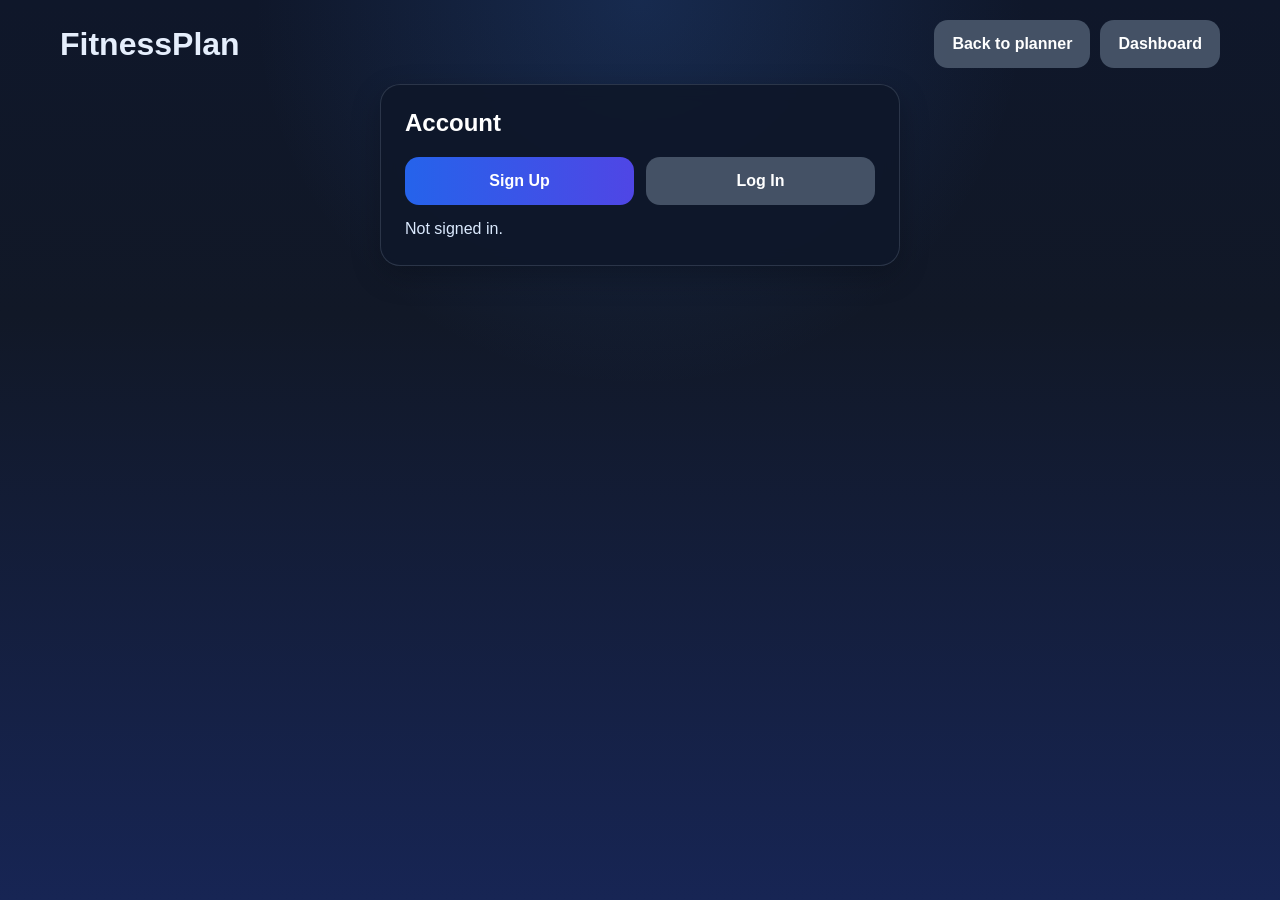
==== account-test.html @ eeb0fcbd "Add files via upload" ====
<!DOCTYPE html>
<html lang="en">
<head>
  <meta charset="UTF-8" />
  <meta name="viewport" content="width=device-width, initial-scale=1.0" />
  <title>FitnessPlan Account</title>
  <link rel="stylesheet" href="style.css" />
</head>
<body>
  <header class="topbar">
    <div class="brand">FitnessPlan</div>
    <div class="topbar-actions">
      <a class="nav-btn secondary" href="./index.html?planner=1">Back to planner</a>
      <a class="nav-btn secondary" href="./dashboard.html">Dashboard</a>
    </div>
  </header>

  <main class="account-wrap">
    <section class="card" id="homeCard">
      <h2>Account</h2>
      <div class="button-row">
        <button type="button" id="showSignup">Sign Up</button>
        <button type="button" class="secondary" id="showLogin">Log In</button>
      </div>
      <div class="status-line" id="statusText">Not signed in.</div>
    </section>

    <section class="card hidden" id="signupCard">
      <h2>Create your account</h2>

      <label>Username</label>
      <input id="signupName" type="text" placeholder="Username" />

      <label>Email</label>
      <input id="signupEmail" type="email" placeholder="Email" />

      <label>Password</label>
      <input id="signupPassword" type="password" placeholder="Password" />

      <label>Date of birth</label>
      <input id="signupDob" type="text" inputmode="numeric" placeholder="YYYY-MM-DD" />

      <div class="button-row">
        <button type="button" id="signupBtn">Create Account</button>
        <button type="button" class="secondary" id="back1">Back</button>
      </div>
    </section>

    <section class="card hidden" id="loginCard">
      <h2>Welcome back</h2>

      <label>Email</label>
      <input id="loginEmail" type="email" placeholder="Email" />

      <label>Password</label>
      <input id="loginPassword" type="password" placeholder="Password" />

      <div class="button-row">
        <button type="button" id="loginBtn">Log In</button>
        <button type="button" class="secondary" id="back2">Back</button>
      </div>
    </section>
  </main>

  <script>
  document.addEventListener("DOMContentLoaded", () => {
  const API = "https://fitnessplan-backend.cosmowind2013.workers.dev";

  const homeCard = document.getElementById("homeCard");
  const signupCard = document.getElementById("signupCard");
  const loginCard = document.getElementById("loginCard");
  const statusText = document.getElementById("statusText");

  const showSignupBtn = document.getElementById("showSignup");
  const showLoginBtn = document.getElementById("showLogin");
  const signupBtn = document.getElementById("signupBtn");
  const loginBtn = document.getElementById("loginBtn");
  const back1Btn = document.getElementById("back1");
  const back2Btn = document.getElementById("back2");

  function setStatus(message, type = "") {
    statusText.textContent = message;
    statusText.className = "status-line";
    if (type) statusText.classList.add(type);
  }

  function normalizeDateInput(value) {
    const digits = value.replace(/\D/g, "").slice(0, 8);
    if (digits.length <= 4) return digits;
    if (digits.length <= 6) return `${digits.slice(0, 4)}-${digits.slice(4)}`;
    return `${digits.slice(0, 4)}-${digits.slice(4, 6)}-${digits.slice(6, 8)}`;
  }

  async function apiRequest(path, body, token = "") {
    const headers = {
      "Content-Type": "application/json"
    };

    if (token) {
      headers.Authorization = `Bearer ${token}`;
    }

    const response = await fetch(`${API}${path}`, {
      method: "POST",
      headers,
      body: JSON.stringify(body)
    });

    const text = await response.text();

    let data;
    try {
      data = JSON.parse(text);
    } catch {
      data = {
        ok: false,
        error: text || `Request failed with status ${response.status}`
      };
    }

    return data;
  }

  async function trySavePendingPlan() {
    const pendingRaw = localStorage.getItem("fitnessplan_pending_plan");
    const token = localStorage.getItem("fitnessplan_token");

    if (!pendingRaw) return;

    try {
      const pending = JSON.parse(pendingRaw);

      localStorage.setItem("fitnessplan_latest_plan", JSON.stringify(pending.plan));

      if (!token) return;

      const data = await apiRequest(
        "/save-plan",
        {
          planName: pending.planName,
          startDate: pending.startDate,
          plan: pending.plan
        },
        token
      );

      if (data.ok) {
        localStorage.removeItem("fitnessplan_pending_plan");
      }
    } catch {
      // Keep local saved plan even if backend save fails.
    }
  }

  async function finishAuth(data, message) {
    localStorage.setItem("fitnessplan_token", data.token);
    localStorage.setItem("fitnessplan_user", JSON.stringify(data.user));

    setStatus(message, "ok");

    await trySavePendingPlan();

    window.location.href = "./dashboard.html";
  }

  showSignupBtn.addEventListener("click", () => {
    homeCard.classList.add("hidden");
    signupCard.classList.remove("hidden");
    loginCard.classList.add("hidden");
    setStatus("Create your account.");
  });

  showLoginBtn.addEventListener("click", () => {
    homeCard.classList.add("hidden");
    signupCard.classList.add("hidden");
    loginCard.classList.remove("hidden");
    setStatus("Log in to your account.");
  });

  back1Btn.addEventListener("click", () => {
    signupCard.classList.add("hidden");
    loginCard.classList.add("hidden");
    homeCard.classList.remove("hidden");
    setStatus("Not signed in.");
  });

  back2Btn.addEventListener("click", () => {
    signupCard.classList.add("hidden");
    loginCard.classList.add("hidden");
    homeCard.classList.remove("hidden");
    setStatus("Not signed in.");
  });

  const signupDob = document.getElementById("signupDob");
  signupDob.addEventListener("input", (e) => {
    e.target.value = normalizeDateInput(e.target.value);
  });

  signupBtn.addEventListener("click", async () => {
    setStatus("Creating account...");

    const displayName = document.getElementById("signupName").value.trim();
    const email = document.getElementById("signupEmail").value.trim();
    const password = document.getElementById("signupPassword").value;
    const dob = document.getElementById("signupDob").value.trim();

    if (!displayName || !email || !password || !dob) {
      setStatus("Please fill out username, email, password, and date of birth.", "bad");
      return;
    }

    try {
      const data = await apiRequest("/signup", {
        displayName,
        email,
        password,
        dob
      });

      if (data.ok) {
        await finishAuth(data, `Account created. Signed in as ${data.user.username}.`);
        return;
      }

      setStatus(data.details || data.error || "Signup failed.", "bad");
    } catch (error) {
      setStatus(`Signup failed: ${error.message}`, "bad");
    }
  });

  loginBtn.addEventListener("click", async () => {
    setStatus("Logging in...");

    const email = document.getElementById("loginEmail").value.trim();
    const password = document.getElementById("loginPassword").value;

    if (!email || !password) {
      setStatus("Please enter email and password.", "bad");
      return;
    }

    try {
      const data = await apiRequest("/login", {
        email,
        password
      });

      if (data.ok) {
        await finishAuth(data, `Logged in as ${data.user.username}.`);
        return;
      }

      setStatus(data.details || data.error || "Login failed.", "bad");
    } catch (error) {
      setStatus(`Login failed: ${error.message}`, "bad");
    }
  });

  document.getElementById("signupPassword").addEventListener("keydown", (e) => {
    if (e.key === "Enter") {
      signupBtn.click();
    }
  });

  document.getElementById("signupDob").addEventListener("keydown", (e) => {
    if (e.key === "Enter") {
      signupBtn.click();
    }
  });

  document.getElementById("loginPassword").addEventListener("keydown", (e) => {
    if (e.key === "Enter") {
      loginBtn.click();
    }
  });

  const savedUserRaw = localStorage.getItem("fitnessplan_user");
  if (savedUserRaw) {
    try {
      const user = JSON.parse(savedUserRaw);
      setStatus(`Already signed in as ${user.username}.`, "ok");
    } catch {
      setStatus("Not signed in.");
    }
  }
});
</script src="account.js?v=10"></script>
</body>
</html>
---- style.css ----
:root {
  --bg1: #0f172a;
  --bg2: #111827;
  --bg3: #172554;
  --panel: rgba(15, 23, 42, 0.92);
  --panel-2: rgba(30, 41, 59, 0.9);
  --line: rgba(148, 163, 184, 0.22);
  --text: #e5eefc;
  --muted: #cbd5e1;
  --blue: #2563eb;
  --blue2: #4f46e5;
  --ok: #86efac;
  --bad: #fecaca;
  --chip: rgba(59, 130, 246, 0.18);
}

* {
  box-sizing: border-box;
}

html,
body {
  margin: 0;
  padding: 0;
}

body {
  font-family: Arial, sans-serif;
  background:
    radial-gradient(circle at top, rgba(59, 130, 246, 0.18), transparent 35%),
    linear-gradient(180deg, var(--bg1) 0%, var(--bg2) 35%, var(--bg3) 100%);
  color: var(--text);
  min-height: 100vh;
}

a {
  color: inherit;
  text-decoration: none;
}

.topbar {
  max-width: 1200px;
  margin: 0 auto;
  padding: 20px 20px 8px;
  display: flex;
  justify-content: space-between;
  align-items: center;
  gap: 14px;
}

.brand {
  font-size: 2rem;
  font-weight: 800;
  line-height: 1;
}

.topbar-actions {
  display: flex;
  gap: 10px;
  flex-wrap: wrap;
}

.nav-btn,
button {
  border: none;
  border-radius: 14px;
  background: linear-gradient(90deg, var(--blue), var(--blue2));
  color: white;
  padding: 13px 18px;
  font-weight: 700;
  cursor: pointer;
  display: inline-flex;
  justify-content: center;
  align-items: center;
  font-size: 1rem;
  min-height: 48px;
}

.nav-btn.secondary,
button.secondary {
  background: rgba(71, 85, 105, 0.95);
}

.container {
  max-width: 1200px;
  margin: 0 auto;
  padding: 8px 20px 40px;
}

.card {
  background: var(--panel);
  border: 1px solid var(--line);
  border-radius: 20px;
  padding: 24px;
  margin-bottom: 18px;
  box-shadow: 0 10px 30px rgba(0, 0, 0, 0.24);
  backdrop-filter: blur(8px);
}

.hero h1,
h2,
h3,
h4 {
  margin-top: 0;
  color: white;
}

.hero h1 {
  font-size: 3rem;
  margin-bottom: 12px;
}

.hero-text,
.helper {
  color: var(--muted);
  line-height: 1.6;
  margin: 0;
}

.progress-wrap {
  margin-bottom: 18px;
}

.progress-label {
  margin-bottom: 8px;
  color: #93c5fd;
  font-weight: 700;
  text-align: center;
}

.progress-bar {
  height: 10px;
  background: rgba(148, 163, 184, 0.25);
  border-radius: 999px;
  overflow: hidden;
}

.progress-bar.large {
  height: 14px;
}

.progress-fill {
  height: 100%;
  width: 10%;
  background: linear-gradient(90deg, #38bdf8, #6366f1);
  border-radius: 999px;
  transition: width 0.25s ease;
}

.step {
  display: none;
}

.step.active {
  display: block;
}

label {
  display: block;
  font-weight: 700;
  margin-bottom: 8px;
}

input,
select,
textarea {
  width: 100%;
  padding: 14px;
  margin-bottom: 14px;
  border-radius: 14px;
  border: 1px solid rgba(148, 163, 184, 0.35);
  background: rgba(15, 23, 42, 0.95);
  color: white;
  font-size: 1rem;
}

.choice-grid {
  display: grid;
  grid-template-columns: repeat(2, minmax(0, 1fr));
  gap: 12px;
}

.choice-card {
  display: flex;
  align-items: center;
  gap: 10px;
  background: var(--panel-2);
  border: 1px solid rgba(96, 165, 250, 0.18);
  border-radius: 16px;
  padding: 14px;
  cursor: pointer;
  min-height: 60px;
}

.choice-card input {
  width: auto;
  margin: 0;
  accent-color: #38bdf8;
  transform: scale(1.08);
}

.checkbox-row {
  display: grid;
  grid-template-columns: 22px 1fr;
  gap: 12px;
  align-items: start;
  background: rgba(30, 41, 59, 0.65);
  border: 1px solid rgba(96, 165, 250, 0.15);
  border-radius: 16px;
  padding: 14px 16px;
  margin-top: 10px;
}

.checkbox-row input {
  width: 18px;
  height: 18px;
  margin: 2px 0 0 0;
  accent-color: #38bdf8;
}

.checkbox-row span {
  display: block;
  line-height: 1.45;
  color: white;
  font-weight: 700;
}

.button-row {
  display: flex;
  gap: 12px;
  margin-top: 20px;
}

.button-row.single {
  display: block;
}

.button-row.single button {
  width: 100%;
}

.button-row button {
  flex: 1;
}

.error-box {
  background: rgba(127, 29, 29, 0.78);
  border: 1px solid rgba(248, 113, 113, 0.42);
  color: var(--bad);
  padding: 12px 14px;
  border-radius: 14px;
  margin-bottom: 16px;
  white-space: pre-wrap;
}

.hidden {
  display: none !important;
}

.result-header {
  display: flex;
  justify-content: space-between;
  gap: 12px;
  align-items: flex-start;
}

.result-actions {
  display: flex;
  gap: 10px;
  flex-wrap: wrap;
}

.summary-box {
  background: rgba(15, 23, 42, 0.78);
  border: 1px solid rgba(148, 163, 184, 0.18);
  border-radius: 16px;
  padding: 14px;
  line-height: 1.7;
  white-space: pre-wrap;
}

.plan-section {
  margin-top: 20px;
}

.plan-section ul {
  line-height: 1.7;
  color: #dbeafe;
}

.schedule-grid {
  display: grid;
  grid-template-columns: repeat(2, minmax(0, 1fr));
  gap: 14px;
}

.day-card {
  background: rgba(30, 41, 59, 0.88);
  border: 1px solid rgba(96, 165, 250, 0.18);
  border-radius: 18px;
  padding: 16px;
}

.day-card.rest {
  border-color: rgba(148, 163, 184, 0.18);
}

.day-top {
  display: flex;
  justify-content: space-between;
  gap: 12px;
  align-items: flex-start;
  margin-bottom: 12px;
}

.day-date {
  font-weight: 700;
}

.badge {
  padding: 5px 9px;
  border-radius: 999px;
  font-size: 0.85rem;
  font-weight: 700;
  background: rgba(37, 99, 235, 0.22);
  color: #dbeafe;
}

.badge.rest {
  background: rgba(71, 85, 105, 0.35);
  color: #e2e8f0;
}

.session-block {
  margin-bottom: 12px;
}

.session-block h4 {
  margin-bottom: 8px;
}

.session-block ul {
  margin: 0;
  padding-left: 18px;
  color: #dbeafe;
  line-height: 1.6;
}

.save-note {
  margin-top: 12px;
  color: #dbeafe;
  white-space: pre-wrap;
}

.save-note.ok {
  color: var(--ok);
}

.save-note.bad {
  color: var(--bad);
}

.login-save-box {
  margin-top: 14px;
  padding: 16px;
  background: rgba(30, 41, 59, 0.65);
  border: 1px solid rgba(96, 165, 250, 0.15);
  border-radius: 16px;
}

.login-save-box p {
  margin-top: 0;
  margin-bottom: 12px;
  color: #dbeafe;
  line-height: 1.5;
}

.loading-overlay {
  position: fixed;
  inset: 0;
  background: rgba(2, 6, 23, 0.72);
  display: flex;
  justify-content: center;
  align-items: center;
  z-index: 50;
}

.loading-card {
  width: min(460px, 92vw);
  background: var(--panel);
  border: 1px solid var(--line);
  border-radius: 20px;
  padding: 24px;
  box-shadow: 0 18px 40px rgba(0, 0, 0, 0.35);
}

.dashboard-grid {
  display: grid;
  grid-template-columns: 320px 1fr;
  gap: 18px;
}

.info-list {
  line-height: 1.8;
  color: #dbeafe;
}

.empty-box {
  border: 1px dashed rgba(148, 163, 184, 0.4);
  border-radius: 16px;
  padding: 18px;
  color: var(--muted);
}

.week-section {
  margin-top: 18px;
}

.week-title {
  margin-bottom: 12px;
  font-size: 1.2rem;
  font-weight: 800;
}

.week-grid {
  display: grid;
  grid-template-columns: repeat(2, minmax(0, 1fr));
  gap: 14px;
}

.day-letter {
  display: inline-flex;
  align-items: center;
  justify-content: center;
  width: 34px;
  height: 34px;
  border-radius: 999px;
  background: var(--chip);
  font-weight: 800;
  color: #dbeafe;
  flex-shrink: 0;
}

.tracker-exercise {
  margin-top: 14px;
  padding: 14px;
  border-radius: 16px;
  background: rgba(15, 23, 42, 0.62);
  border: 1px solid rgba(148, 163, 184, 0.15);
}

.tracker-ex-head {
  display: flex;
  justify-content: space-between;
  gap: 10px;
  align-items: start;
  margin-bottom: 10px;
}

.tracker-ex-name {
  font-weight: 800;
  margin-bottom: 4px;
}

.tracker-chip {
  padding: 5px 10px;
  border-radius: 999px;
  background: rgba(59, 130, 246, 0.18);
  color: #dbeafe;
  font-size: 0.8rem;
  font-weight: 700;
}

.tracker-chip.ready {
  background: rgba(34, 197, 94, 0.2);
  color: #bbf7d0;
}

.tracker-meta {
  display: flex;
  flex-wrap: wrap;
  gap: 8px;
  margin-top: 6px;
}

.meta-pill {
  padding: 5px 10px;
  border-radius: 999px;
  background: rgba(30, 41, 59, 0.9);
  color: #dbeafe;
  font-size: 0.82rem;
  font-weight: 700;
}

.meta-pill.tempo {
  background: rgba(59, 130, 246, 0.25);
}

.tracker-table {
  display: grid;
  gap: 6px;
}

.tracker-row {
  display: grid;
  grid-template-columns: 70px 1fr 110px;
  gap: 10px;
  align-items: center;
}

.tracker-row.header {
  font-weight: 800;
  color: #cfe3ff;
  margin-bottom: 2px;
}

.tracker-goal {
  color: #dbeafe;
}

.small-input {
  margin: 0;
  padding: 10px 12px;
}

.small-note {
  margin-top: 10px;
}

.tracker-help {
  margin-top: 8px;
  color: #cbd5e1;
  line-height: 1.5;
  font-size: 0.93rem;
}

.tracker-actions {
  margin-top: 12px;
  display: flex;
  gap: 10px;
}

.lock-note {
  margin-top: 10px;
  color: #cbd5e1;
  font-size: 0.92rem;
}

.calendar-grid {
  display: grid;
  grid-template-columns: repeat(2, minmax(0, 1fr));
  gap: 14px;
}

.calendar-card {
  background: rgba(15, 23, 42, 0.62);
  border: 1px solid rgba(148, 163, 184, 0.15);
  border-radius: 16px;
  padding: 14px;
}

.streak-box {
  margin-top: 14px;
  padding: 14px;
  border-radius: 16px;
  background: rgba(30, 41, 59, 0.65);
  border: 1px solid rgba(96, 165, 250, 0.15);
  color: #dbeafe;
}

.account-wrap {
  max-width: 560px;
  margin: 0 auto;
  padding: 8px 20px 40px;
}

.status-line {
  min-height: 24px;
  margin-top: 12px;
  white-space: pre-wrap;
  color: #dbeafe;
  line-height: 1.5;
}

.status-line.ok {
  color: #86efac;
}

.status-line.bad {
  color: #fecaca;
}

@media (max-width: 950px) {
  .schedule-grid,
  .dashboard-grid,
  .week-grid,
  .calendar-grid,
  .choice-grid {
    grid-template-columns: 1fr;
  }

  .result-header {
    flex-direction: column;
    align-items: stretch;
  }
}

@media (max-width: 720px) {
  .topbar {
    flex-direction: column;
    align-items: stretch;
  }

  .topbar-actions {
    width: 100%;
  }

  .topbar-actions .nav-btn {
    flex: 1;
  }

  .hero h1 {
    font-size: 2.2rem;
  }

  .button-row,
  .tracker-actions {
    flex-direction: column;
  }

  .tracker-row {
    grid-template-columns: 1fr;
  }
}
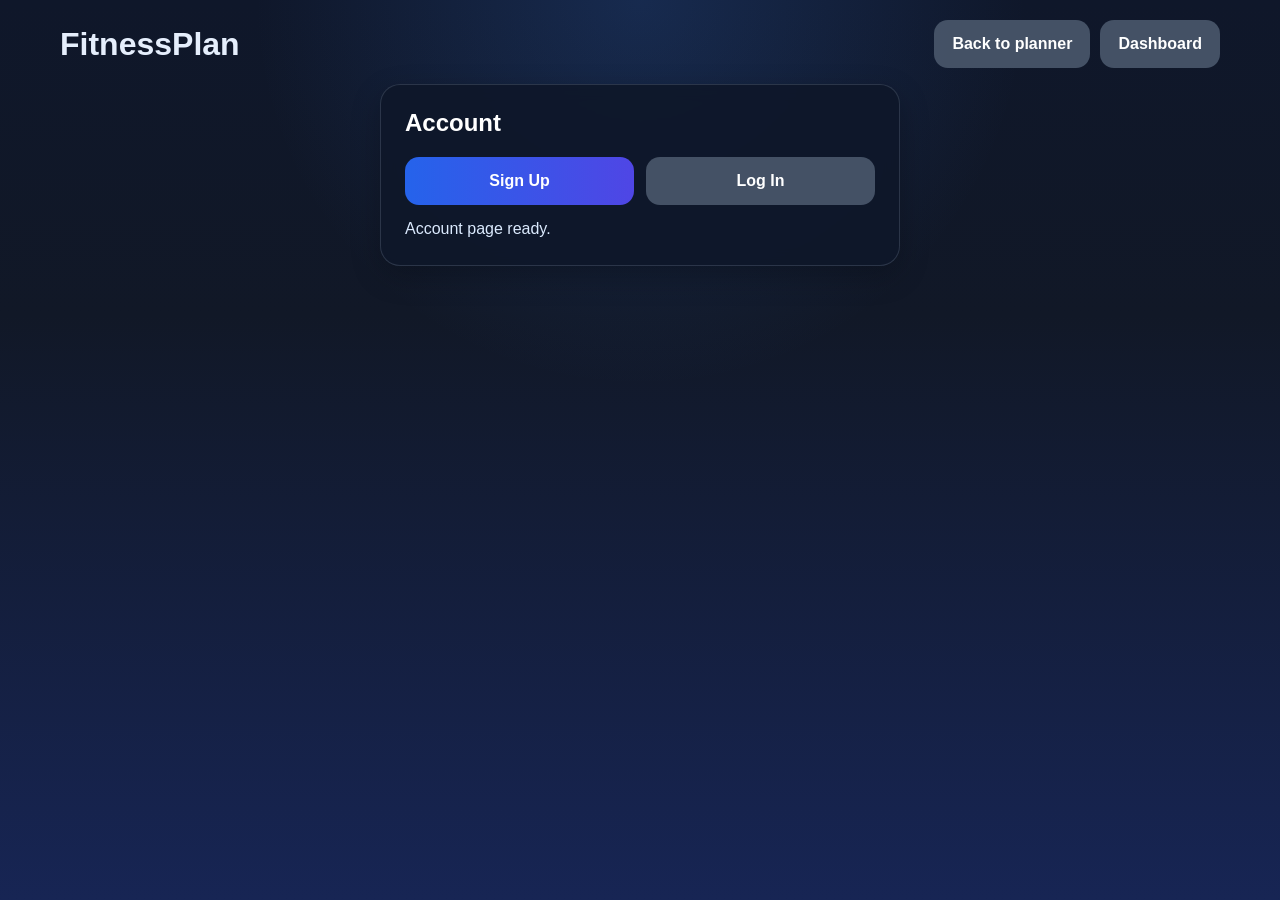
==== commit 1340e9e4: "Add files via upload" ====
--- a/account-test.html
+++ b/account-test.html
@@ -4,7 +4,23 @@
   <meta charset="UTF-8" />
   <meta name="viewport" content="width=device-width, initial-scale=1.0" />
   <title>FitnessPlan Account</title>
-  <link rel="stylesheet" href="style.css" />
+  <link rel="stylesheet" href="./style.css" />
+  <style>
+    .hidden { display: none !important; }
+    .account-wrap {
+      max-width: 560px;
+      margin: 0 auto;
+      padding: 8px 20px 40px;
+    }
+    .status-line {
+      min-height: 24px;
+      margin-top: 12px;
+      white-space: pre-wrap;
+      line-height: 1.5;
+    }
+    .status-line.ok { color: #86efac; }
+    .status-line.bad { color: #fecaca; }
+  </style>
 </head>
 <body>
   <header class="topbar">
@@ -22,22 +38,22 @@
         <button type="button" id="showSignup">Sign Up</button>
         <button type="button" class="secondary" id="showLogin">Log In</button>
       </div>
-      <div class="status-line" id="statusText">Not signed in.</div>
+      <div class="status-line" id="statusText">Loading account page...</div>
     </section>
 
     <section class="card hidden" id="signupCard">
       <h2>Create your account</h2>
 
-      <label>Username</label>
+      <label for="signupName">Username</label>
       <input id="signupName" type="text" placeholder="Username" />
 
-      <label>Email</label>
+      <label for="signupEmail">Email</label>
       <input id="signupEmail" type="email" placeholder="Email" />
 
-      <label>Password</label>
+      <label for="signupPassword">Password</label>
       <input id="signupPassword" type="password" placeholder="Password" />
 
-      <label>Date of birth</label>
+      <label for="signupDob">Date of birth</label>
       <input id="signupDob" type="text" inputmode="numeric" placeholder="YYYY-MM-DD" />
 
       <div class="button-row">
@@ -49,10 +65,10 @@
     <section class="card hidden" id="loginCard">
       <h2>Welcome back</h2>
 
-      <label>Email</label>
+      <label for="loginEmail">Email</label>
       <input id="loginEmail" type="email" placeholder="Email" />
 
-      <label>Password</label>
+      <label for="loginPassword">Password</label>
       <input id="loginPassword" type="password" placeholder="Password" />
 
       <div class="button-row">
@@ -63,227 +79,270 @@
   </main>
 
   <script>
-  document.addEventListener("DOMContentLoaded", () => {
-  const API = "https://fitnessplan-backend.cosmowind2013.workers.dev";
-
-  const homeCard = document.getElementById("homeCard");
-  const signupCard = document.getElementById("signupCard");
-  const loginCard = document.getElementById("loginCard");
-  const statusText = document.getElementById("statusText");
-
-  const showSignupBtn = document.getElementById("showSignup");
-  const showLoginBtn = document.getElementById("showLogin");
-  const signupBtn = document.getElementById("signupBtn");
-  const loginBtn = document.getElementById("loginBtn");
-  const back1Btn = document.getElementById("back1");
-  const back2Btn = document.getElementById("back2");
-
-  function setStatus(message, type = "") {
-    statusText.textContent = message;
-    statusText.className = "status-line";
-    if (type) statusText.classList.add(type);
-  }
-
-  function normalizeDateInput(value) {
-    const digits = value.replace(/\D/g, "").slice(0, 8);
-    if (digits.length <= 4) return digits;
-    if (digits.length <= 6) return `${digits.slice(0, 4)}-${digits.slice(4)}`;
-    return `${digits.slice(0, 4)}-${digits.slice(4, 6)}-${digits.slice(6, 8)}`;
-  }
-
-  async function apiRequest(path, body, token = "") {
-    const headers = {
-      "Content-Type": "application/json"
-    };
-
-    if (token) {
-      headers.Authorization = `Bearer ${token}`;
-    }
-
-    const response = await fetch(`${API}${path}`, {
-      method: "POST",
-      headers,
-      body: JSON.stringify(body)
+    const API = "https://fitnessplan-backend.cosmowind2013.workers.dev";
+
+    function setStatus(message, type = "") {
+      const statusText = document.getElementById("statusText");
+      if (!statusText) {
+        alert(message);
+        return;
+      }
+      statusText.textContent = message;
+      statusText.className = "status-line";
+      if (type) statusText.classList.add(type);
+    }
+
+    function showHome() {
+      document.getElementById("homeCard").classList.remove("hidden");
+      document.getElementById("signupCard").classList.add("hidden");
+      document.getElementById("loginCard").classList.add("hidden");
+    }
+
+    function showSignup() {
+      document.getElementById("homeCard").classList.add("hidden");
+      document.getElementById("signupCard").classList.remove("hidden");
+      document.getElementById("loginCard").classList.add("hidden");
+      setStatus("Create your account.");
+    }
+
+    function showLogin() {
+      document.getElementById("homeCard").classList.add("hidden");
+      document.getElementById("signupCard").classList.add("hidden");
+      document.getElementById("loginCard").classList.remove("hidden");
+      setStatus("Log in to your account.");
+    }
+
+    function normalizeDateInput(value) {
+      const digits = value.replace(/\D/g, "").slice(0, 8);
+      if (digits.length <= 4) return digits;
+      if (digits.length <= 6) return `${digits.slice(0, 4)}-${digits.slice(4)}`;
+      return `${digits.slice(0, 4)}-${digits.slice(4, 6)}-${digits.slice(6, 8)}`;
+    }
+
+    function isValidDob(value) {
+      if (!/^\d{4}-\d{2}-\d{2}$/.test(value)) return false;
+      const date = new Date(`${value}T12:00:00`);
+      return !Number.isNaN(date.getTime());
+    }
+
+    async function apiRequest(path, body, token = "") {
+      const headers = { "Content-Type": "application/json" };
+      if (token) headers.Authorization = `Bearer ${token}`;
+
+      const response = await fetch(`${API}${path}`, {
+        method: "POST",
+        headers,
+        body: JSON.stringify(body)
+      });
+
+      const text = await response.text();
+
+      let data;
+      try {
+        data = JSON.parse(text);
+      } catch {
+        data = {
+          ok: false,
+          error: text || `Request failed with status ${response.status}`
+        };
+      }
+
+      return data;
+    }
+
+    async function trySavePendingPlan() {
+      const pendingRaw = localStorage.getItem("fitnessplan_pending_plan");
+      const token = localStorage.getItem("fitnessplan_token");
+
+      if (!pendingRaw) return;
+
+      try {
+        const pending = JSON.parse(pendingRaw);
+
+        if (pending.plan) {
+          localStorage.setItem("fitnessplan_latest_plan", JSON.stringify(pending.plan));
+        }
+
+        if (!token) return;
+
+        const data = await apiRequest(
+          "/save-plan",
+          {
+            planName: pending.planName,
+            startDate: pending.startDate,
+            plan: pending.plan
+          },
+          token
+        );
+
+        if (data.ok) {
+          localStorage.removeItem("fitnessplan_pending_plan");
+        }
+      } catch (error) {
+        console.error("Pending plan save failed:", error);
+      }
+    }
+
+    async function finishAuth(data, message) {
+      if (!data || !data.ok || !data.token || !data.user) {
+        setStatus("Login worked, but token or user data is missing.", "bad");
+        return;
+      }
+
+      localStorage.setItem("fitnessplan_token", data.token);
+      localStorage.setItem("fitnessplan_user", JSON.stringify(data.user));
+
+      setStatus(message, "ok");
+
+      await trySavePendingPlan();
+
+      window.location.href = "./dashboard.html";
+    }
+
+    async function handleSignup() {
+      const signupBtn = document.getElementById("signupBtn");
+      const displayName = document.getElementById("signupName").value.trim();
+      const email = document.getElementById("signupEmail").value.trim().toLowerCase();
+      const password = document.getElementById("signupPassword").value;
+      const dob = document.getElementById("signupDob").value.trim();
+
+      if (!displayName || !email || !password || !dob) {
+        setStatus("Please fill out username, email, password, and date of birth.", "bad");
+        return;
+      }
+
+      if (!isValidDob(dob)) {
+        setStatus("Date of birth must be in YYYY-MM-DD format.", "bad");
+        return;
+      }
+
+      setStatus("Creating account...");
+      signupBtn.disabled = true;
+
+      try {
+        const data = await apiRequest("/signup", {
+          displayName,
+          email,
+          password,
+          dob
+        });
+
+        if (data.ok) {
+          await finishAuth(data, `Account created. Signed in as ${data.user.username}.`);
+          return;
+        }
+
+        setStatus(data.details || data.error || "Signup failed.", "bad");
+      } catch (error) {
+        console.error("Signup failed:", error);
+        setStatus(`Signup failed: ${error.message}`, "bad");
+      } finally {
+        signupBtn.disabled = false;
+      }
+    }
+
+    async function handleLogin() {
+      const loginBtn = document.getElementById("loginBtn");
+      const email = document.getElementById("loginEmail").value.trim().toLowerCase();
+      const password = document.getElementById("loginPassword").value;
+
+      if (!email || !password) {
+        setStatus("Please enter email and password.", "bad");
+        return;
+      }
+
+      setStatus("Logging in...");
+      loginBtn.disabled = true;
+
+      try {
+        const data = await apiRequest("/login", {
+          email,
+          password
+        });
+
+        if (data.ok) {
+          await finishAuth(data, `Logged in as ${data.user.username}.`);
+          return;
+        }
+
+        setStatus(data.details || data.error || "Login failed.", "bad");
+      } catch (error) {
+        console.error("Login failed:", error);
+        setStatus(`Login failed: ${error.message}`, "bad");
+      } finally {
+        loginBtn.disabled = false;
+      }
+    }
+
+    document.addEventListener("DOMContentLoaded", () => {
+      const showSignupBtn = document.getElementById("showSignup");
+      const showLoginBtn = document.getElementById("showLogin");
+      const signupBtn = document.getElementById("signupBtn");
+      const loginBtn = document.getElementById("loginBtn");
+      const back1Btn = document.getElementById("back1");
+      const back2Btn = document.getElementById("back2");
+      const signupDob = document.getElementById("signupDob");
+
+      setStatus("Account page ready.");
+
+      if (signupDob) {
+        signupDob.addEventListener("input", (e) => {
+          e.target.value = normalizeDateInput(e.target.value);
+        });
+      }
+
+      if (showSignupBtn) showSignupBtn.addEventListener("click", showSignup);
+      if (showLoginBtn) showLoginBtn.addEventListener("click", showLogin);
+
+      if (back1Btn) {
+        back1Btn.addEventListener("click", () => {
+          showHome();
+          setStatus("Not signed in.");
+        });
+      }
+
+      if (back2Btn) {
+        back2Btn.addEventListener("click", () => {
+          showHome();
+          setStatus("Not signed in.");
+        });
+      }
+
+      if (signupBtn) signupBtn.addEventListener("click", handleSignup);
+      if (loginBtn) loginBtn.addEventListener("click", handleLogin);
+
+      ["signupName", "signupEmail", "signupPassword", "signupDob"].forEach((id) => {
+        const input = document.getElementById(id);
+        if (!input) return;
+        input.addEventListener("keydown", (event) => {
+          if (event.key === "Enter") {
+            event.preventDefault();
+            handleSignup();
+          }
+        });
+      });
+
+      ["loginEmail", "loginPassword"].forEach((id) => {
+        const input = document.getElementById(id);
+        if (!input) return;
+        input.addEventListener("keydown", (event) => {
+          if (event.key === "Enter") {
+            event.preventDefault();
+            handleLogin();
+          }
+        });
+      });
+
+      const savedUserRaw = localStorage.getItem("fitnessplan_user");
+      if (savedUserRaw) {
+        try {
+          const user = JSON.parse(savedUserRaw);
+          setStatus(`Already signed in as ${user.username}.`, "ok");
+        } catch {
+          setStatus("Account page ready.");
+        }
+      }
     });
-
-    const text = await response.text();
-
-    let data;
-    try {
-      data = JSON.parse(text);
-    } catch {
-      data = {
-        ok: false,
-        error: text || `Request failed with status ${response.status}`
-      };
-    }
-
-    return data;
-  }
-
-  async function trySavePendingPlan() {
-    const pendingRaw = localStorage.getItem("fitnessplan_pending_plan");
-    const token = localStorage.getItem("fitnessplan_token");
-
-    if (!pendingRaw) return;
-
-    try {
-      const pending = JSON.parse(pendingRaw);
-
-      localStorage.setItem("fitnessplan_latest_plan", JSON.stringify(pending.plan));
-
-      if (!token) return;
-
-      const data = await apiRequest(
-        "/save-plan",
-        {
-          planName: pending.planName,
-          startDate: pending.startDate,
-          plan: pending.plan
-        },
-        token
-      );
-
-      if (data.ok) {
-        localStorage.removeItem("fitnessplan_pending_plan");
-      }
-    } catch {
-      // Keep local saved plan even if backend save fails.
-    }
-  }
-
-  async function finishAuth(data, message) {
-    localStorage.setItem("fitnessplan_token", data.token);
-    localStorage.setItem("fitnessplan_user", JSON.stringify(data.user));
-
-    setStatus(message, "ok");
-
-    await trySavePendingPlan();
-
-    window.location.href = "./dashboard.html";
-  }
-
-  showSignupBtn.addEventListener("click", () => {
-    homeCard.classList.add("hidden");
-    signupCard.classList.remove("hidden");
-    loginCard.classList.add("hidden");
-    setStatus("Create your account.");
-  });
-
-  showLoginBtn.addEventListener("click", () => {
-    homeCard.classList.add("hidden");
-    signupCard.classList.add("hidden");
-    loginCard.classList.remove("hidden");
-    setStatus("Log in to your account.");
-  });
-
-  back1Btn.addEventListener("click", () => {
-    signupCard.classList.add("hidden");
-    loginCard.classList.add("hidden");
-    homeCard.classList.remove("hidden");
-    setStatus("Not signed in.");
-  });
-
-  back2Btn.addEventListener("click", () => {
-    signupCard.classList.add("hidden");
-    loginCard.classList.add("hidden");
-    homeCard.classList.remove("hidden");
-    setStatus("Not signed in.");
-  });
-
-  const signupDob = document.getElementById("signupDob");
-  signupDob.addEventListener("input", (e) => {
-    e.target.value = normalizeDateInput(e.target.value);
-  });
-
-  signupBtn.addEventListener("click", async () => {
-    setStatus("Creating account...");
-
-    const displayName = document.getElementById("signupName").value.trim();
-    const email = document.getElementById("signupEmail").value.trim();
-    const password = document.getElementById("signupPassword").value;
-    const dob = document.getElementById("signupDob").value.trim();
-
-    if (!displayName || !email || !password || !dob) {
-      setStatus("Please fill out username, email, password, and date of birth.", "bad");
-      return;
-    }
-
-    try {
-      const data = await apiRequest("/signup", {
-        displayName,
-        email,
-        password,
-        dob
-      });
-
-      if (data.ok) {
-        await finishAuth(data, `Account created. Signed in as ${data.user.username}.`);
-        return;
-      }
-
-      setStatus(data.details || data.error || "Signup failed.", "bad");
-    } catch (error) {
-      setStatus(`Signup failed: ${error.message}`, "bad");
-    }
-  });
-
-  loginBtn.addEventListener("click", async () => {
-    setStatus("Logging in...");
-
-    const email = document.getElementById("loginEmail").value.trim();
-    const password = document.getElementById("loginPassword").value;
-
-    if (!email || !password) {
-      setStatus("Please enter email and password.", "bad");
-      return;
-    }
-
-    try {
-      const data = await apiRequest("/login", {
-        email,
-        password
-      });
-
-      if (data.ok) {
-        await finishAuth(data, `Logged in as ${data.user.username}.`);
-        return;
-      }
-
-      setStatus(data.details || data.error || "Login failed.", "bad");
-    } catch (error) {
-      setStatus(`Login failed: ${error.message}`, "bad");
-    }
-  });
-
-  document.getElementById("signupPassword").addEventListener("keydown", (e) => {
-    if (e.key === "Enter") {
-      signupBtn.click();
-    }
-  });
-
-  document.getElementById("signupDob").addEventListener("keydown", (e) => {
-    if (e.key === "Enter") {
-      signupBtn.click();
-    }
-  });
-
-  document.getElementById("loginPassword").addEventListener("keydown", (e) => {
-    if (e.key === "Enter") {
-      loginBtn.click();
-    }
-  });
-
-  const savedUserRaw = localStorage.getItem("fitnessplan_user");
-  if (savedUserRaw) {
-    try {
-      const user = JSON.parse(savedUserRaw);
-      setStatus(`Already signed in as ${user.username}.`, "ok");
-    } catch {
-      setStatus("Not signed in.");
-    }
-  }
-});
-</script src="account.js?v=10"></script>
+  </script>
 </body>
 </html>
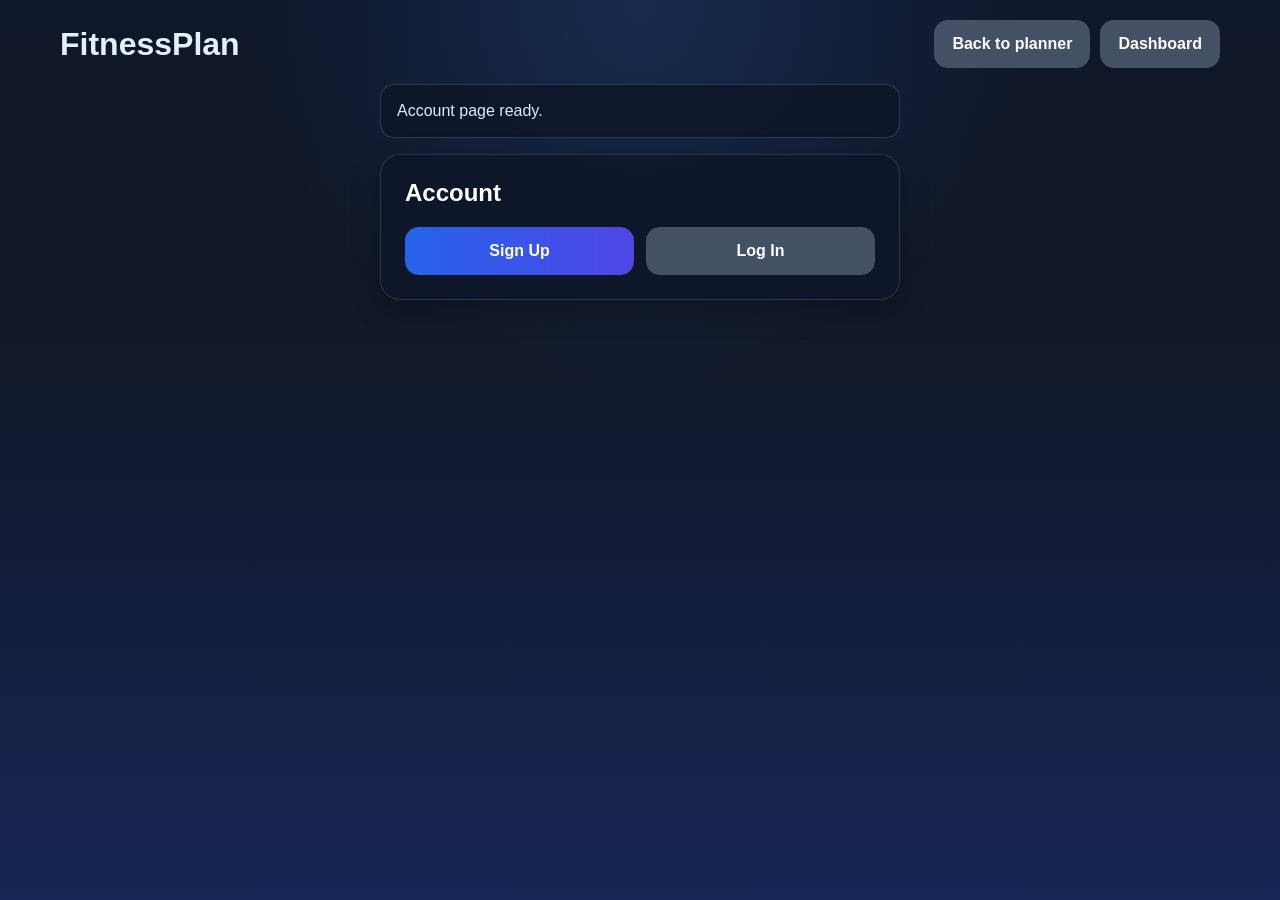
==== commit bdaa29dd: "Add files via upload" ====
--- a/account-test.html
+++ b/account-test.html
@@ -7,19 +7,34 @@
   <link rel="stylesheet" href="./style.css" />
   <style>
     .hidden { display: none !important; }
+
     .account-wrap {
       max-width: 560px;
       margin: 0 auto;
       padding: 8px 20px 40px;
     }
-    .status-line {
-      min-height: 24px;
-      margin-top: 12px;
+
+    .status-box {
+      margin: 0 auto 16px;
+      max-width: 560px;
+      padding: 14px 16px;
+      border-radius: 14px;
+      background: rgba(15, 23, 42, 0.92);
+      border: 1px solid rgba(148, 163, 184, 0.25);
+      color: #dbeafe;
+      line-height: 1.5;
       white-space: pre-wrap;
-      line-height: 1.5;
-    }
-    .status-line.ok { color: #86efac; }
-    .status-line.bad { color: #fecaca; }
+    }
+
+    .status-box.ok {
+      color: #86efac;
+      border-color: rgba(134, 239, 172, 0.35);
+    }
+
+    .status-box.bad {
+      color: #fecaca;
+      border-color: rgba(254, 202, 202, 0.35);
+    }
   </style>
 </head>
 <body>
@@ -32,13 +47,14 @@
   </header>
 
   <main class="account-wrap">
+    <div id="statusBox" class="status-box">Account page ready.</div>
+
     <section class="card" id="homeCard">
       <h2>Account</h2>
       <div class="button-row">
-        <button type="button" id="showSignup">Sign Up</button>
-        <button type="button" class="secondary" id="showLogin">Log In</button>
+        <button type="button" onclick="showSignupCard()">Sign Up</button>
+        <button type="button" class="secondary" onclick="showLoginCard()">Log In</button>
       </div>
-      <div class="status-line" id="statusText">Loading account page...</div>
     </section>
 
     <section class="card hidden" id="signupCard">
@@ -57,8 +73,8 @@
       <input id="signupDob" type="text" inputmode="numeric" placeholder="YYYY-MM-DD" />
 
       <div class="button-row">
-        <button type="button" id="signupBtn">Create Account</button>
-        <button type="button" class="secondary" id="back1">Back</button>
+        <button type="button" id="signupBtn" onclick="handleSignup()">Create Account</button>
+        <button type="button" class="secondary" onclick="showHomeCard()">Back</button>
       </div>
     </section>
 
@@ -72,8 +88,8 @@
       <input id="loginPassword" type="password" placeholder="Password" />
 
       <div class="button-row">
-        <button type="button" id="loginBtn">Log In</button>
-        <button type="button" class="secondary" id="back2">Back</button>
+        <button type="button" id="loginBtn" onclick="handleLogin()">Log In</button>
+        <button type="button" class="secondary" onclick="showHomeCard()">Back</button>
       </div>
     </section>
   </main>
@@ -82,34 +98,31 @@
     const API = "https://fitnessplan-backend.cosmowind2013.workers.dev";
 
     function setStatus(message, type = "") {
-      const statusText = document.getElementById("statusText");
-      if (!statusText) {
-        alert(message);
-        return;
-      }
-      statusText.textContent = message;
-      statusText.className = "status-line";
-      if (type) statusText.classList.add(type);
-    }
-
-    function showHome() {
+      const box = document.getElementById("statusBox");
+      box.textContent = message;
+      box.className = "status-box";
+      if (type) box.classList.add(type);
+    }
+
+    function showHomeCard() {
       document.getElementById("homeCard").classList.remove("hidden");
       document.getElementById("signupCard").classList.add("hidden");
       document.getElementById("loginCard").classList.add("hidden");
-    }
-
-    function showSignup() {
+      setStatus("Choose Sign Up or Log In.");
+    }
+
+    function showSignupCard() {
       document.getElementById("homeCard").classList.add("hidden");
       document.getElementById("signupCard").classList.remove("hidden");
       document.getElementById("loginCard").classList.add("hidden");
-      setStatus("Create your account.");
-    }
-
-    function showLogin() {
+      setStatus("Fill out the fields, then click Create Account.");
+    }
+
+    function showLoginCard() {
       document.getElementById("homeCard").classList.add("hidden");
       document.getElementById("signupCard").classList.add("hidden");
       document.getElementById("loginCard").classList.remove("hidden");
-      setStatus("Log in to your account.");
+      setStatus("Enter your email and password, then click Log In.");
     }
 
     function normalizeDateInput(value) {
@@ -121,8 +134,8 @@
 
     function isValidDob(value) {
       if (!/^\d{4}-\d{2}-\d{2}$/.test(value)) return false;
-      const date = new Date(`${value}T12:00:00`);
-      return !Number.isNaN(date.getTime());
+      const d = new Date(`${value}T12:00:00`);
+      return !Number.isNaN(d.getTime());
     }
 
     async function apiRequest(path, body, token = "") {
@@ -200,7 +213,8 @@
     }
 
     async function handleSignup() {
-      const signupBtn = document.getElementById("signupBtn");
+      const btn = document.getElementById("signupBtn");
+
       const displayName = document.getElementById("signupName").value.trim();
       const email = document.getElementById("signupEmail").value.trim().toLowerCase();
       const password = document.getElementById("signupPassword").value;
@@ -217,7 +231,7 @@
       }
 
       setStatus("Creating account...");
-      signupBtn.disabled = true;
+      btn.disabled = true;
 
       try {
         const data = await apiRequest("/signup", {
@@ -237,12 +251,13 @@
         console.error("Signup failed:", error);
         setStatus(`Signup failed: ${error.message}`, "bad");
       } finally {
-        signupBtn.disabled = false;
+        btn.disabled = false;
       }
     }
 
     async function handleLogin() {
-      const loginBtn = document.getElementById("loginBtn");
+      const btn = document.getElementById("loginBtn");
+
       const email = document.getElementById("loginEmail").value.trim().toLowerCase();
       const password = document.getElementById("loginPassword").value;
 
@@ -252,7 +267,7 @@
       }
 
       setStatus("Logging in...");
-      loginBtn.disabled = true;
+      btn.disabled = true;
 
       try {
         const data = await apiRequest("/login", {
@@ -270,46 +285,17 @@
         console.error("Login failed:", error);
         setStatus(`Login failed: ${error.message}`, "bad");
       } finally {
-        loginBtn.disabled = false;
+        btn.disabled = false;
       }
     }
 
     document.addEventListener("DOMContentLoaded", () => {
-      const showSignupBtn = document.getElementById("showSignup");
-      const showLoginBtn = document.getElementById("showLogin");
-      const signupBtn = document.getElementById("signupBtn");
-      const loginBtn = document.getElementById("loginBtn");
-      const back1Btn = document.getElementById("back1");
-      const back2Btn = document.getElementById("back2");
       const signupDob = document.getElementById("signupDob");
-
-      setStatus("Account page ready.");
-
       if (signupDob) {
         signupDob.addEventListener("input", (e) => {
           e.target.value = normalizeDateInput(e.target.value);
         });
       }
-
-      if (showSignupBtn) showSignupBtn.addEventListener("click", showSignup);
-      if (showLoginBtn) showLoginBtn.addEventListener("click", showLogin);
-
-      if (back1Btn) {
-        back1Btn.addEventListener("click", () => {
-          showHome();
-          setStatus("Not signed in.");
-        });
-      }
-
-      if (back2Btn) {
-        back2Btn.addEventListener("click", () => {
-          showHome();
-          setStatus("Not signed in.");
-        });
-      }
-
-      if (signupBtn) signupBtn.addEventListener("click", handleSignup);
-      if (loginBtn) loginBtn.addEventListener("click", handleLogin);
 
       ["signupName", "signupEmail", "signupPassword", "signupDob"].forEach((id) => {
         const input = document.getElementById(id);
@@ -341,6 +327,8 @@
         } catch {
           setStatus("Account page ready.");
         }
+      } else {
+        setStatus("Account page ready.");
       }
     });
   </script>
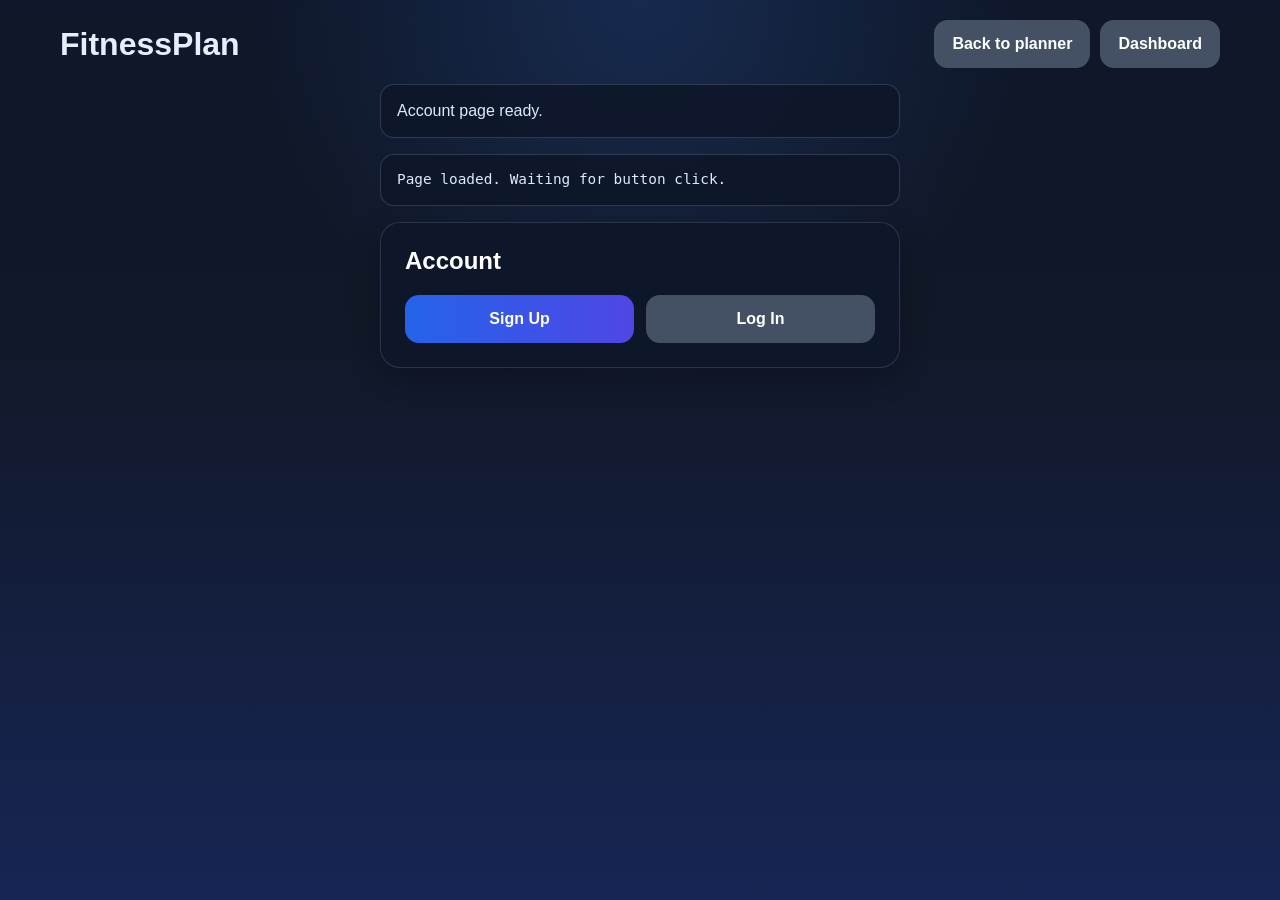
==== commit 1c1e17a7: "Add files via upload" ====
--- a/account-test.html
+++ b/account-test.html
@@ -14,7 +14,8 @@
       padding: 8px 20px 40px;
     }
 
-    .status-box {
+    .status-box,
+    .debug-box {
       margin: 0 auto 16px;
       max-width: 560px;
       padding: 14px 16px;
@@ -26,14 +27,13 @@
       white-space: pre-wrap;
     }
 
-    .status-box.ok {
-      color: #86efac;
-      border-color: rgba(134, 239, 172, 0.35);
-    }
-
-    .status-box.bad {
-      color: #fecaca;
-      border-color: rgba(254, 202, 202, 0.35);
+    .status-box.ok { color: #86efac; }
+    .status-box.bad { color: #fecaca; }
+
+    .debug-box {
+      font-family: monospace;
+      font-size: 0.9rem;
+      overflow-wrap: anywhere;
     }
   </style>
 </head>
@@ -48,6 +48,7 @@
 
   <main class="account-wrap">
     <div id="statusBox" class="status-box">Account page ready.</div>
+    <div id="debugBox" class="debug-box">Debug output will appear here.</div>
 
     <section class="card" id="homeCard">
       <h2>Account</h2>
@@ -104,6 +105,10 @@
       if (type) box.classList.add(type);
     }
 
+    function setDebug(message) {
+      document.getElementById("debugBox").textContent = message;
+    }
+
     function showHomeCard() {
       document.getElementById("homeCard").classList.remove("hidden");
       document.getElementById("signupCard").classList.add("hidden");
@@ -138,80 +143,6 @@
       return !Number.isNaN(d.getTime());
     }
 
-    async function apiRequest(path, body, token = "") {
-      const headers = { "Content-Type": "application/json" };
-      if (token) headers.Authorization = `Bearer ${token}`;
-
-      const response = await fetch(`${API}${path}`, {
-        method: "POST",
-        headers,
-        body: JSON.stringify(body)
-      });
-
-      const text = await response.text();
-
-      let data;
-      try {
-        data = JSON.parse(text);
-      } catch {
-        data = {
-          ok: false,
-          error: text || `Request failed with status ${response.status}`
-        };
-      }
-
-      return data;
-    }
-
-    async function trySavePendingPlan() {
-      const pendingRaw = localStorage.getItem("fitnessplan_pending_plan");
-      const token = localStorage.getItem("fitnessplan_token");
-
-      if (!pendingRaw) return;
-
-      try {
-        const pending = JSON.parse(pendingRaw);
-
-        if (pending.plan) {
-          localStorage.setItem("fitnessplan_latest_plan", JSON.stringify(pending.plan));
-        }
-
-        if (!token) return;
-
-        const data = await apiRequest(
-          "/save-plan",
-          {
-            planName: pending.planName,
-            startDate: pending.startDate,
-            plan: pending.plan
-          },
-          token
-        );
-
-        if (data.ok) {
-          localStorage.removeItem("fitnessplan_pending_plan");
-        }
-      } catch (error) {
-        console.error("Pending plan save failed:", error);
-      }
-    }
-
-    async function finishAuth(data, message) {
-      if (!data || !data.ok || !data.token || !data.user) {
-        setStatus("Login worked, but token or user data is missing.", "bad");
-        return;
-      }
-
-      localStorage.setItem("fitnessplan_token", data.token);
-      localStorage.setItem("fitnessplan_user", JSON.stringify(data.user));
-
-      setStatus(message, "ok");
-
-      await trySavePendingPlan();
-
-      window.location.href = "./dashboard.html";
-    }
-
     async function handleSignup() {
       const btn = document.getElementById("signupBtn");
 
@@ -220,36 +151,60 @@
       const password = document.getElementById("signupPassword").value;
       const dob = document.getElementById("signupDob").value.trim();
 
+      setDebug("Button clicked.");
+
       if (!displayName || !email || !password || !dob) {
         setStatus("Please fill out username, email, password, and date of birth.", "bad");
+        setDebug("Blocked before request: missing fields.");
         return;
       }
 
       if (!isValidDob(dob)) {
         setStatus("Date of birth must be in YYYY-MM-DD format.", "bad");
+        setDebug("Blocked before request: DOB format invalid.");
         return;
       }
 
       setStatus("Creating account...");
+      setDebug(`Sending POST to ${API}/signup ...`);
       btn.disabled = true;
 
       try {
-        const data = await apiRequest("/signup", {
-          displayName,
-          email,
-          password,
-          dob
-        });
-
-        if (data.ok) {
-          await finishAuth(data, `Account created. Signed in as ${data.user.username}.`);
+        const response = await fetch(`${API}/signup`, {
+          method: "POST",
+          headers: {
+            "Content-Type": "application/json"
+          },
+          body: JSON.stringify({
+            displayName,
+            email,
+            password,
+            dob
+          })
+        });
+
+        const rawText = await response.text();
+        setDebug(`HTTP ${response.status}\n\n${rawText}`);
+
+        let data;
+        try {
+          data = JSON.parse(rawText);
+        } catch {
+          data = { ok: false, error: rawText || "Non-JSON response." };
+        }
+
+        if (data.ok && data.token && data.user) {
+          localStorage.setItem("fitnessplan_token", data.token);
+          localStorage.setItem("fitnessplan_user", JSON.stringify(data.user));
+          setStatus(`Account created. Signed in as ${data.user.username}.`, "ok");
+          window.location.href = "./dashboard.html";
           return;
         }
 
-        setStatus(data.details || data.error || "Signup failed.", "bad");
+        setStatus(data.error || "Signup failed.", "bad");
       } catch (error) {
-        console.error("Signup failed:", error);
         setStatus(`Signup failed: ${error.message}`, "bad");
+        setDebug(`Fetch error:\n${String(error)}`);
       } finally {
         btn.disabled = false;
       }
@@ -261,29 +216,49 @@
       const email = document.getElementById("loginEmail").value.trim().toLowerCase();
       const password = document.getElementById("loginPassword").value;
 
+      setDebug("Login button clicked.");
+
       if (!email || !password) {
         setStatus("Please enter email and password.", "bad");
+        setDebug("Blocked before request: missing login fields.");
         return;
       }
 
       setStatus("Logging in...");
+      setDebug(`Sending POST to ${API}/login ...`);
       btn.disabled = true;
 
       try {
-        const data = await apiRequest("/login", {
-          email,
-          password
-        });
-
-        if (data.ok) {
-          await finishAuth(data, `Logged in as ${data.user.username}.`);
+        const response = await fetch(`${API}/login`, {
+          method: "POST",
+          headers: {
+            "Content-Type": "application/json"
+          },
+          body: JSON.stringify({ email, password })
+        });
+
+        const rawText = await response.text();
+        setDebug(`HTTP ${response.status}\n\n${rawText}`);
+
+        let data;
+        try {
+          data = JSON.parse(rawText);
+        } catch {
+          data = { ok: false, error: rawText || "Non-JSON response." };
+        }
+
+        if (data.ok && data.token && data.user) {
+          localStorage.setItem("fitnessplan_token", data.token);
+          localStorage.setItem("fitnessplan_user", JSON.stringify(data.user));
+          setStatus(`Logged in as ${data.user.username}.`, "ok");
+          window.location.href = "./dashboard.html";
           return;
         }
 
-        setStatus(data.details || data.error || "Login failed.", "bad");
+        setStatus(data.error || "Login failed.", "bad");
       } catch (error) {
-        console.error("Login failed:", error);
         setStatus(`Login failed: ${error.message}`, "bad");
+        setDebug(`Fetch error:\n${String(error)}`);
       } finally {
         btn.disabled = false;
       }
@@ -319,17 +294,8 @@
         });
       });
 
-      const savedUserRaw = localStorage.getItem("fitnessplan_user");
-      if (savedUserRaw) {
-        try {
-          const user = JSON.parse(savedUserRaw);
-          setStatus(`Already signed in as ${user.username}.`, "ok");
-        } catch {
-          setStatus("Account page ready.");
-        }
-      } else {
-        setStatus("Account page ready.");
-      }
+      setStatus("Account page ready.");
+      setDebug("Page loaded. Waiting for button click.");
     });
   </script>
 </body>
